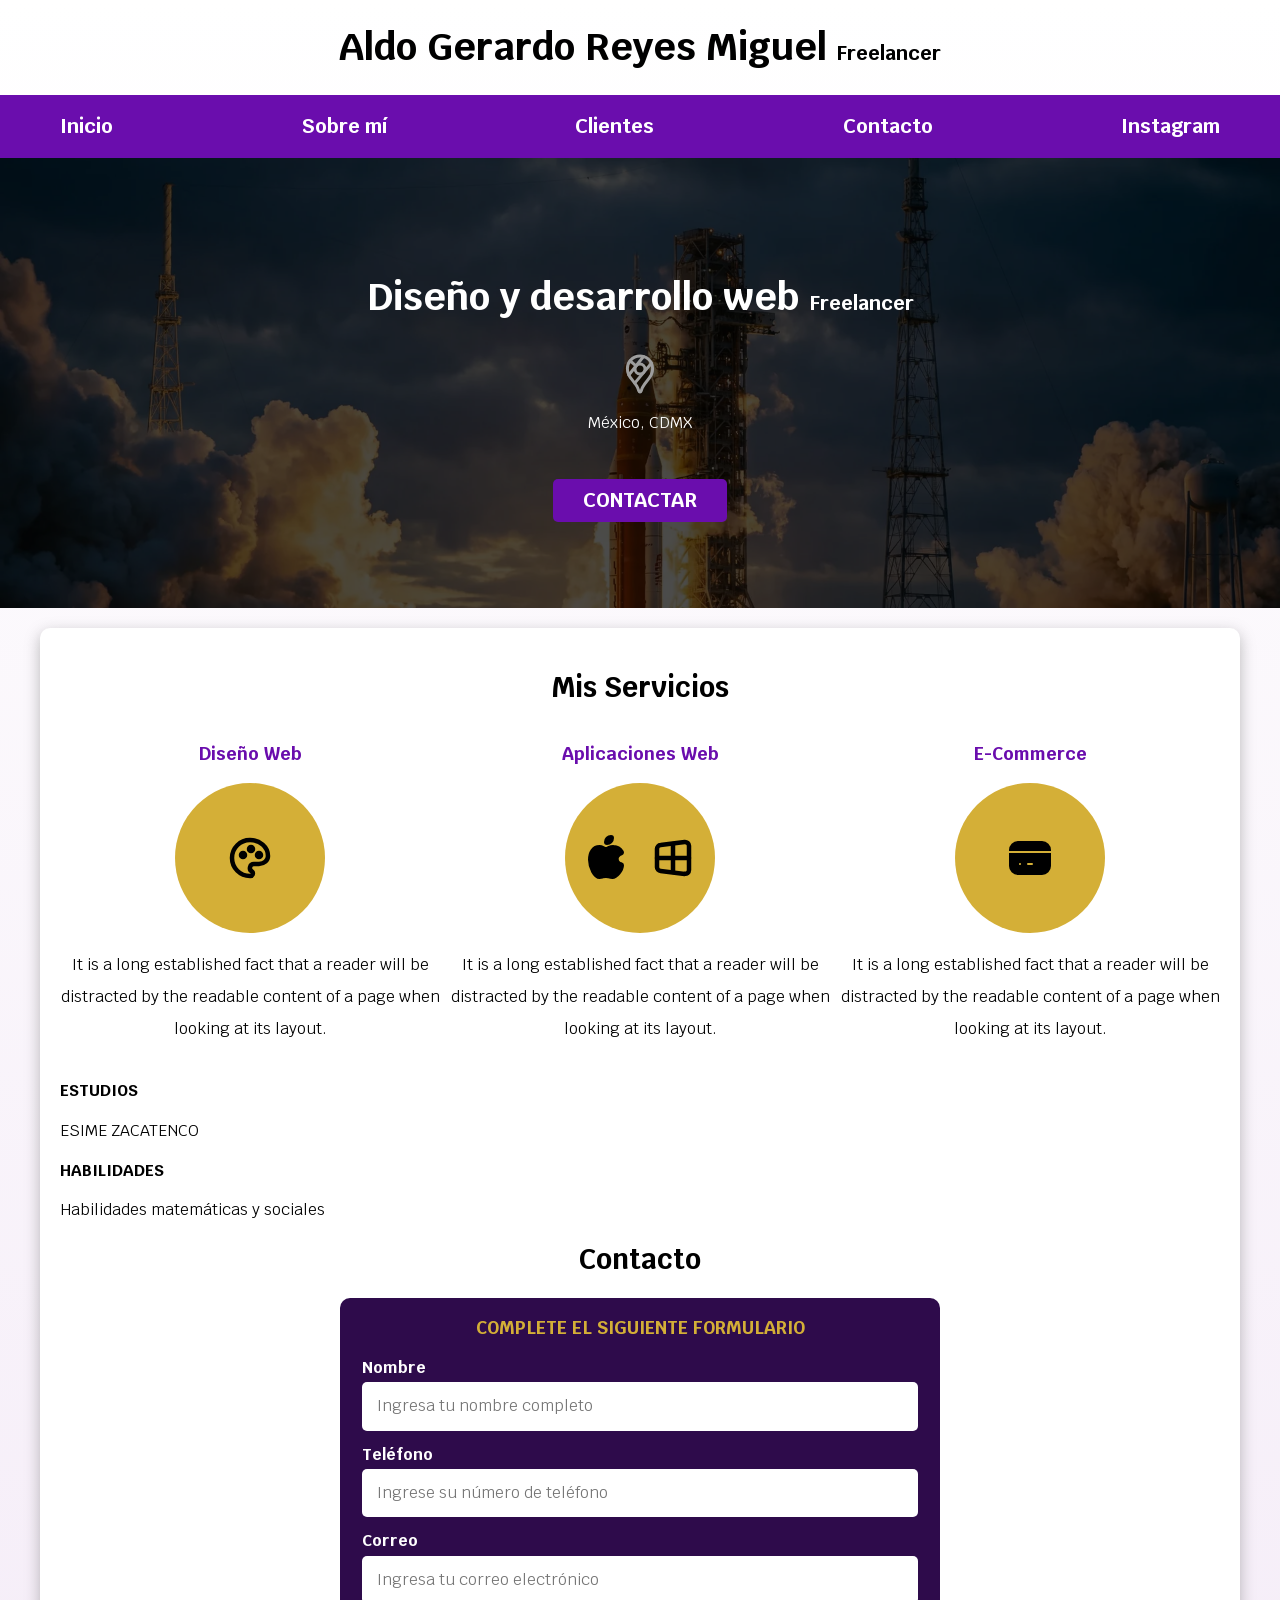
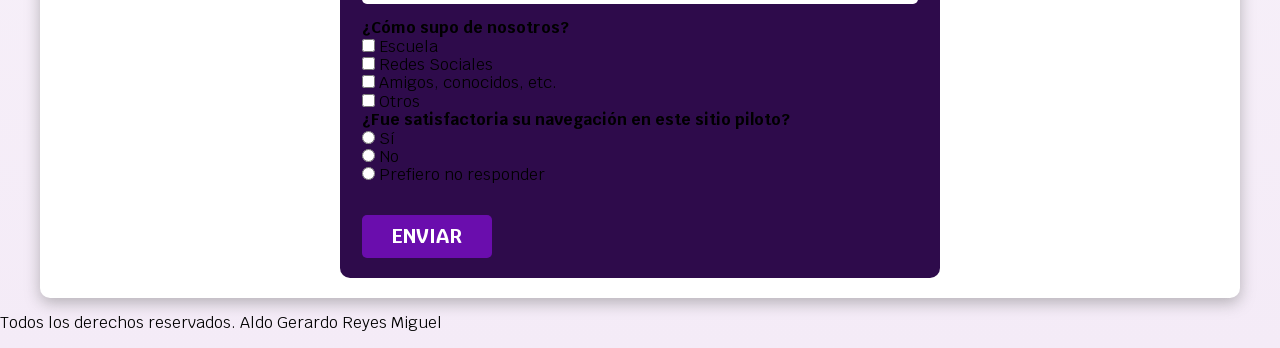
==== index.html @ 875f0329 "Add files via upload" ====
<!DOCTYPE html>
<html lang="es">
<head>
    <meta charset="UTF-8">
    <meta name="viewport" content="width=device-width, initial-scale=1.0">
    <title>Aldo Gerardo Reyes Miguel</title>
    <link rel="preload" href="normalize.css" as="style">
    <link rel="stylesheet" href="normalize.css"> 
    <link rel="preconnect" href="https://fonts.googleapis.com">
    <link rel="preconnect" href="https://fonts.gstatic.com" crossorigin>
    <link href="https://fonts.googleapis.com/css2?family=Krub&display=swap" rel="stylesheet">
    <link rel="preload" href="1_style.css" as="style">
    <link rel="stylesheet" href="1_style.css">
</head>
<body>
    
    <header>
        <h1 class="titulo">Aldo Gerardo Reyes Miguel <span>Freelancer</span></h1>
    </header>

    <div class="nav-bg">
        <nav class="navegacion-principal contenedor">
            <a href="#">Inicio</a>
            <a href="#">Sobre mí</a>
            <a href="#">Clientes</a>
            <a href="#">Contacto</a>
            <a href="https://www.instagram.com/aldoreyes__/" target="_blank" rel="noopener noreferrer">Instagram</a>
        </nav>
    </div>

    <section class="hero">
        <div class="contenido-hero">
            <h2 class="titulo">Diseño y desarrollo web <span>Freelancer</span></h2>
            <svg xmlns="http://www.w3.org/2000/svg" width="48" height="48" viewBox="0 0 24 24" fill="none" stroke="#9e9e9e" stroke-width="1.5" stroke-linecap="round" stroke-linejoin="round">
                <path d="M12 9.5m-2.5 0a2.5 2.5 0 1 0 5 0a2.5 2.5 0 1 0 -5 0" />
                <path d="M6.428 12.494l7.314 -9.252" />
                <path d="M10.002 7.935l-2.937 -2.545" />
                <path d="M17.693 6.593l-8.336 9.979" />
                <path d="M17.591 6.376c.472 .907 .715 1.914 .709 2.935a7.263 7.263 0 0 1 -.72 3.18a19.085 19.085 0 0 1 -2.089 3c-.784 .933 -1.49 1.93 -2.11 2.98c-.314 .62 -.568 1.27 -.757 1.938c-.121 .36 -.277 .591 -.622 .591c-.315 0 -.463 -.136 -.626 -.593a10.595 10.595 0 0 0 -.779 -1.978a18.18 18.18 0 0 0 -1.423 -2.091c-.877 -1.184 -2.179 -2.535 -2.853 -4.071a7.077 7.077 0 0 1 -.621 -2.967a6.226 6.226 0 0 1 1.476 -4.055a6.25 6.25 0 0 1 4.811 -2.245a6.462 6.462 0 0 1 1.918 .284a6.255 6.255 0 0 1 3.686 3.092z" />
            </svg>
            <p>México, CDMX</p>
            <a class="boton" href="#">Contactar</a>
        </div>
    </section>

    <main class="contenedor sombra">
        <h2>Mis Servicios</h2>
        <div class="servicios">
            <section class="servicio">
                <h3 class="tex">Diseño Web</h3>
                <div class="iconos">
                    <svg xmlns="http://www.w3.org/2000/svg" width="48" height="48" viewBox="0 0 24 24" fill="none" stroke="#000000" stroke-width="2.25" stroke-linecap="round" stroke-linejoin="round">
                        <path d="M12 21a9 9 0 0 1 0 -18c4.97 0 9 3.582 9 8c0 1.06 -.474 2.078 -1.318 2.828c-.844 .75 -1.989 1.172 -3.182 1.172h-2.5a2 2 0 0 0 -1 3.75a1.3 1.3 0 0 1 -1 2.25" />
                        <path d="M8.5 10.5m-1 0a1 1 0 1 0 2 0a1 1 0 1 0 -2 0" />
                        <path d="M12.5 7.5m-1 0a1 1 0 1 0 2 0a1 1 0 1 0 -2 0" />
                        <path d="M16.5 10.5m-1 0a1 1 0 1 0 2 0a1 1 0 1 0 -2 0" />
                    </svg>
                </div>
                <p>It is a long established fact that a reader will be distracted by the readable content of a page when looking at its layout.</p>
            </section>

            <section class="servicio">
                <h3>Aplicaciones Web</h3>
                <div class="iconos">
                    <svg xmlns="http://www.w3.org/2000/svg" width="48" height="48" viewBox="0 0 24 24" fill="currentColor">
                        <path d="M15.079 5.999l.239 .012c1.43 .097 3.434 1.013 4.508 2.586a1 1 0 0 1 -.344 1.44c-.05 .028 -.372 .158 -.497 .217a4.15 4.15 0 0 0 -.722 .431c-.614 .461 -.948 1.009 -.942 1.694c.01 .885 .339 1.454 .907 1.846c.208 .143 .436 .253 .666 .33c.126 .043 .426 .116 .444 .122a1 1 0 0 1 .662 .942c0 2.621 -3.04 6.381 -5.286 6.381c-.79 0 -1.272 -.091 -1.983 -.315l-.098 -.031c-.463 -.146 -.702 -.192 -1.133 -.192c-.52 0 -.863 .06 -1.518 .237l-.197 .053c-.575 .153 -.964 .226 -1.5 .248c-2.749 0 -5.285 -5.093 -5.285 -9.072c0 -3.87 1.786 -6.92 5.286 -6.92c.297 0 .598 .045 .909 .128c.403 .107 .774 .26 1.296 .508c.787 .374 .948 .44 1.009 .44h.016c.03 -.003 .128 -.047 1.056 -.457c1.061 -.467 1.864 -.685 2.746 -.616l-.24 -.012z" />
                        <path d="M14 1a1 1 0 0 1 1 1a3 3 0 0 1 -3 3a1 1 0 0 1 -1 -1a3 3 0 0 1 3 -3z" />
                    </svg>
                    <svg xmlns="http://www.w3.org/2000/svg" width="48" height="48" viewBox="0 0 24 24" fill="none" stroke="#000000" stroke-width="2.25" stroke-linecap="round" stroke-linejoin="round">
                        <path d="M17.8 20l-12 -1.5c-1 -.1 -1.8 -.9 -1.8 -1.9v-9.2c0 -1 .8 -1.8 1.8 -1.9l12 -1.5c1.2 -.1 2.2 .8 2.2 1.9v12.1c0 1.2 -1.1 2.1 -2.2 1.9z" />
                        <path d="M12 5l0 14" />
                        <path d="M4 12l16 0" />
                    </svg>
                </div>
                <p>It is a long established fact that a reader will be distracted by the readable content of a page when looking at its layout.</p>
            </section>

            <section class="servicio">
                <h3>E-Commerce</h3>
                <div class="iconos">
                    <svg xmlns="http://www.w3.org/2000/svg" width="48" height="48" viewBox="0 0 24 24" fill="currentColor">
                        <path d="M22 10v6a4 4 0 0 1 -4 4h-12a4 4 0 0 1 -4 -4v-6h20zm-14.99 4h-.01a1 1 0 1 0 .01 2a1 1 0 0 0 0 -2zm5.99 0h-2a1 1 0 0 0 0 2h2a1 1 0 0 0 0 -2zm5 -10a4 4 0 0 1 4 4h-20a4 4 0 0 1 4 -4h12z" />
                    </svg>
                </div>
                <p>It is a long established fact that a reader will be distracted by the readable content of a page when looking at its layout.</p>
            </section>
        </div>

        <aside>
            <h4>ESTUDIOS</h4>
            <p>ESIME ZACATENCO</p>
            <h4>HABILIDADES</h4>
            <p>Habilidades matemáticas y sociales</p>    
        </aside>
        
        <section>
            <h2>Contacto</h2>
            <form class="formulario">
                <fieldset>
                    <legend>Complete el siguiente formulario</legend>
                    <div class="contenedor campos">       
                        <div class="campo">
                            <label>Nombre</label>
                            <input class="input-text" type="text" placeholder="Ingresa tu nombre completo">
                        </div>
                        <div class="campo">
                            <label>Teléfono</label>
                            <input class="input-text" type="tel" placeholder="Ingrese su número de teléfono">
                        </div>
                        <div class="campo">
                            <label>Correo</label>
                            <input class="input-text" type="email" placeholder="Ingresa tu correo electrónico">
                        </div>
                        
                        <div class="campo-opciones">
                            <label><strong>¿Cómo supo de nosotros?</strong></label>
                            <div><label><input type="checkbox" name="origen" value="escuela"> Escuela</label></div>
                            <div><label><input type="checkbox" name="origen" value="redes_sociales"> Redes Sociales</label></div>
                            <div><label><input type="checkbox" name="origen" value="amigos"> Amigos, conocidos, etc.</label></div>
                            <div><label><input type="checkbox" name="origen" value="otros"> Otros</label></div>
                        </div>

                        <div class="campo-opciones">
                            <label><strong>¿Fue satisfactoria su navegación en este sitio piloto?</strong></label>
                            <div><label><input type="radio" name="satisfaccion" value="si"> Sí</label></div>
                            <div><label><input type="radio" name="satisfaccion" value="no"> No</label></div>
                            <div><label><input type="radio" name="satisfaccion" value="prefiero_no"> Prefiero no responder</label></div>
                        </div>
                    </div> 
                    <input class="boton" type="submit" value="Enviar">
                </fieldset>
            </form>
        </section>
    </main>

    <footer>
        <p>Todos los derechos reservados. Aldo Gerardo Reyes Miguel</p>
    </footer>
</body>
</html>
---- 1_style.css ----
:root {
    --blanco: #FFFFFF;
    --negro: #000000;
    --primario: #D4AF37;   /* Dorado */
    --secundario: #6A0DAD; /* Morado base */
    --terciario: #2E0B4B;  /* Morado oscuro para fondos pesados */
    --terciarioc: #F4EBF7; /* Morado súper claro para fondos/gradientes */
    --fuente-principal: 'Krub', sans-serif;
}

html {
    font-size: 62.5%;
    box-sizing: border-box;
}

*, *:before, *:after {
    box-sizing: inherit;
}

body {
    font-size: 1.6rem; /* Cambiado a rem para mantener proporción con html */
    font-family: var(--fuente-principal);
    background-image: linear-gradient(to top, var(--terciarioc) 0%, var(--blanco) 100%);
}

.contenedor {
    max-width: 120rem;
    margin: 0 auto;
}

.boton {
    display: flex;
    background-color: var(--secundario);
    color: var(--blanco);
    padding: 1rem 3rem;
    margin-top: 3rem;
    font-size: 2rem;
    text-decoration: none;
    text-transform: uppercase;
    font-weight: bold;
    border-radius: .5rem;
    width: auto;
    align-items: center;
    justify-content: center;
    border: none;
    transition: background-color 0.3s ease; /* Transición suave */
}

.boton:hover {
    background-color: var(--primario);
    color: var(--negro);
    cursor: pointer;
}

.sombra {
    box-shadow: 0px 5px 15px 0px rgba(112, 112, 112, 0.48);
    background-color: var(--blanco);
    padding: 2rem;
    border-radius: 1rem;
}

h1 { font-size: 3.8rem; }
h2 { font-size: 2.8rem; }
h3 { font-size: 1.8rem; }

h1, h2, h3 {
    text-align: center;  
}

.titulo {
    font-family: var(--fuente-principal);
    text-align: center;
    font-size: 3.8rem;
}

.titulo span {
    font-size: 2rem; 
}

.nav-bg {
    background-color: var(--secundario);
}

.navegacion-principal {
    display: flex;
    flex-direction: column;   
    background-color: var(--secundario);
    padding: 1rem;
    align-items: center;
}

/* Corrección de 'min-weidth' a 'min-width' */
@media (min-width: 768px) {
    .navegacion-principal {
        flex-direction: row;
        justify-content: space-between;
    }
}

.navegacion-principal a {
    text-align: center;
    font-size: 2rem;
    color: var(--blanco);
    text-decoration: none;
    font-weight: bold;
    padding: 1rem;
    transition: background-color 0.3s ease;
}

.navegacion-principal a:hover {
    background-color: var(--primario);
    color: var(--negro);
}

.hero {
    background-image: url('artemisii.png'); /* Añadidas comillas por buena práctica */
    background-repeat: no-repeat;
    background-size: cover;
    height: 450px;
    position: relative;
    margin-bottom: 2rem;
}

.contenido-hero {
    position: absolute;
    background-color: rgb(0 0 0 / 70%); /* Formato más moderno y limpio */
    width: 100%;
    height: 100%;
    display: flex;
    flex-direction: column;
    align-items: center;
    justify-content: center;
}

.contenido-hero h2, 
.contenido-hero p {
    color: var(--blanco);
}

.contenido-hero .ubicacion {
    display: flex;
    align-items: flex-end;
}

.servicios {
    display: grid;
    grid-template-columns: 1fr; /* Móvil primero (1 columna) */
    column-gap: 1rem;
    row-gap: 2rem;
}

/* Las 3 columnas ahora solo se aplican en escritorio */
@media (min-width: 768px) {
    .servicios {
        grid-template-columns: repeat(3, 1fr);
    }
}

.servicio {
    display: flex;
    flex-direction: column;
    align-items: center;
}

.servicio .iconos {
    height: 15rem;
    width: 15rem;
    background-color: var(--primario);
    border-radius: 50%;
    display: flex;
    justify-content: space-evenly;
    align-items: center;
}

/* Forzar que los íconos se vean bien sobre el fondo dorado */
.servicio .iconos svg {
    color: var(--negro);
    stroke: var(--negro);
}

.servicio h3 {
    color: var(--secundario);
    font-weight: 700; /* Lo hice un poco más grueso para que resalte más */
}

.servicio p {
    line-height: 2;
    text-align: center;
}

.formulario {
    background-color: var(--terciario);
    width: min(60rem, 100%);
    margin: 0 auto;
    padding: 2rem;
    border-radius: 1rem;
}

.formulario fieldset {
    border: none;
    padding: 0; /* Limpiar padding nativo del fieldset */
}

.formulario legend {
    text-align: center;
    font-size: 1.8rem;
    text-transform: uppercase;
    font-weight: 700;
    margin-bottom: 2rem;
    color: var(--primario);
}

.campo {
    margin-bottom: 1.5rem;
}

.campo label {
    color: var(--blanco);
    font-weight: bold;
    margin-bottom: .5rem;
    display: block;
}

.input-text {
    width: 100%;
    border: none;
    padding: 1.5rem;
    border-radius: .5rem;
}

/* Ajustes adicionales en tablet para evitar conflicto con el background global */
@media(min-width: 480px){
    /* Comentado porque aplicar fondo oscuro global en desktop rompe el diseño 
    body { background-color: var(--terciario); } */
    .navegacion-principal {
        flex-direction: row;
    }
}
---- 1_style.css ----
:root {
    --blanco: #FFFFFF;
    --negro: #000000;
    --primario: #D4AF37;   /* Dorado */
    --secundario: #6A0DAD; /* Morado base */
    --terciario: #2E0B4B;  /* Morado oscuro para fondos pesados */
    --terciarioc: #F4EBF7; /* Morado súper claro para fondos/gradientes */
    --fuente-principal: 'Krub', sans-serif;
}

html {
    font-size: 62.5%;
    box-sizing: border-box;
}

*, *:before, *:after {
    box-sizing: inherit;
}

body {
    font-size: 1.6rem; /* Cambiado a rem para mantener proporción con html */
    font-family: var(--fuente-principal);
    background-image: linear-gradient(to top, var(--terciarioc) 0%, var(--blanco) 100%);
}

.contenedor {
    max-width: 120rem;
    margin: 0 auto;
}

.boton {
    display: flex;
    background-color: var(--secundario);
    color: var(--blanco);
    padding: 1rem 3rem;
    margin-top: 3rem;
    font-size: 2rem;
    text-decoration: none;
    text-transform: uppercase;
    font-weight: bold;
    border-radius: .5rem;
    width: auto;
    align-items: center;
    justify-content: center;
    border: none;
    transition: background-color 0.3s ease; /* Transición suave */
}

.boton:hover {
    background-color: var(--primario);
    color: var(--negro);
    cursor: pointer;
}

.sombra {
    box-shadow: 0px 5px 15px 0px rgba(112, 112, 112, 0.48);
    background-color: var(--blanco);
    padding: 2rem;
    border-radius: 1rem;
}

h1 { font-size: 3.8rem; }
h2 { font-size: 2.8rem; }
h3 { font-size: 1.8rem; }

h1, h2, h3 {
    text-align: center;  
}

.titulo {
    font-family: var(--fuente-principal);
    text-align: center;
    font-size: 3.8rem;
}

.titulo span {
    font-size: 2rem; 
}

.nav-bg {
    background-color: var(--secundario);
}

.navegacion-principal {
    display: flex;
    flex-direction: column;   
    background-color: var(--secundario);
    padding: 1rem;
    align-items: center;
}

/* Corrección de 'min-weidth' a 'min-width' */
@media (min-width: 768px) {
    .navegacion-principal {
        flex-direction: row;
        justify-content: space-between;
    }
}

.navegacion-principal a {
    text-align: center;
    font-size: 2rem;
    color: var(--blanco);
    text-decoration: none;
    font-weight: bold;
    padding: 1rem;
    transition: background-color 0.3s ease;
}

.navegacion-principal a:hover {
    background-color: var(--primario);
    color: var(--negro);
}

.hero {
    background-image: url('artemisii.png'); /* Añadidas comillas por buena práctica */
    background-repeat: no-repeat;
    background-size: cover;
    height: 450px;
    position: relative;
    margin-bottom: 2rem;
}

.contenido-hero {
    position: absolute;
    background-color: rgb(0 0 0 / 70%); /* Formato más moderno y limpio */
    width: 100%;
    height: 100%;
    display: flex;
    flex-direction: column;
    align-items: center;
    justify-content: center;
}

.contenido-hero h2, 
.contenido-hero p {
    color: var(--blanco);
}

.contenido-hero .ubicacion {
    display: flex;
    align-items: flex-end;
}

.servicios {
    display: grid;
    grid-template-columns: 1fr; /* Móvil primero (1 columna) */
    column-gap: 1rem;
    row-gap: 2rem;
}

/* Las 3 columnas ahora solo se aplican en escritorio */
@media (min-width: 768px) {
    .servicios {
        grid-template-columns: repeat(3, 1fr);
    }
}

.servicio {
    display: flex;
    flex-direction: column;
    align-items: center;
}

.servicio .iconos {
    height: 15rem;
    width: 15rem;
    background-color: var(--primario);
    border-radius: 50%;
    display: flex;
    justify-content: space-evenly;
    align-items: center;
}

/* Forzar que los íconos se vean bien sobre el fondo dorado */
.servicio .iconos svg {
    color: var(--negro);
    stroke: var(--negro);
}

.servicio h3 {
    color: var(--secundario);
    font-weight: 700; /* Lo hice un poco más grueso para que resalte más */
}

.servicio p {
    line-height: 2;
    text-align: center;
}

.formulario {
    background-color: var(--terciario);
    width: min(60rem, 100%);
    margin: 0 auto;
    padding: 2rem;
    border-radius: 1rem;
}

.formulario fieldset {
    border: none;
    padding: 0; /* Limpiar padding nativo del fieldset */
}

.formulario legend {
    text-align: center;
    font-size: 1.8rem;
    text-transform: uppercase;
    font-weight: 700;
    margin-bottom: 2rem;
    color: var(--primario);
}

.campo {
    margin-bottom: 1.5rem;
}

.campo label {
    color: var(--blanco);
    font-weight: bold;
    margin-bottom: .5rem;
    display: block;
}

.input-text {
    width: 100%;
    border: none;
    padding: 1.5rem;
    border-radius: .5rem;
}

/* Ajustes adicionales en tablet para evitar conflicto con el background global */
@media(min-width: 480px){
    /* Comentado porque aplicar fondo oscuro global en desktop rompe el diseño 
    body { background-color: var(--terciario); } */
    .navegacion-principal {
        flex-direction: row;
    }
}
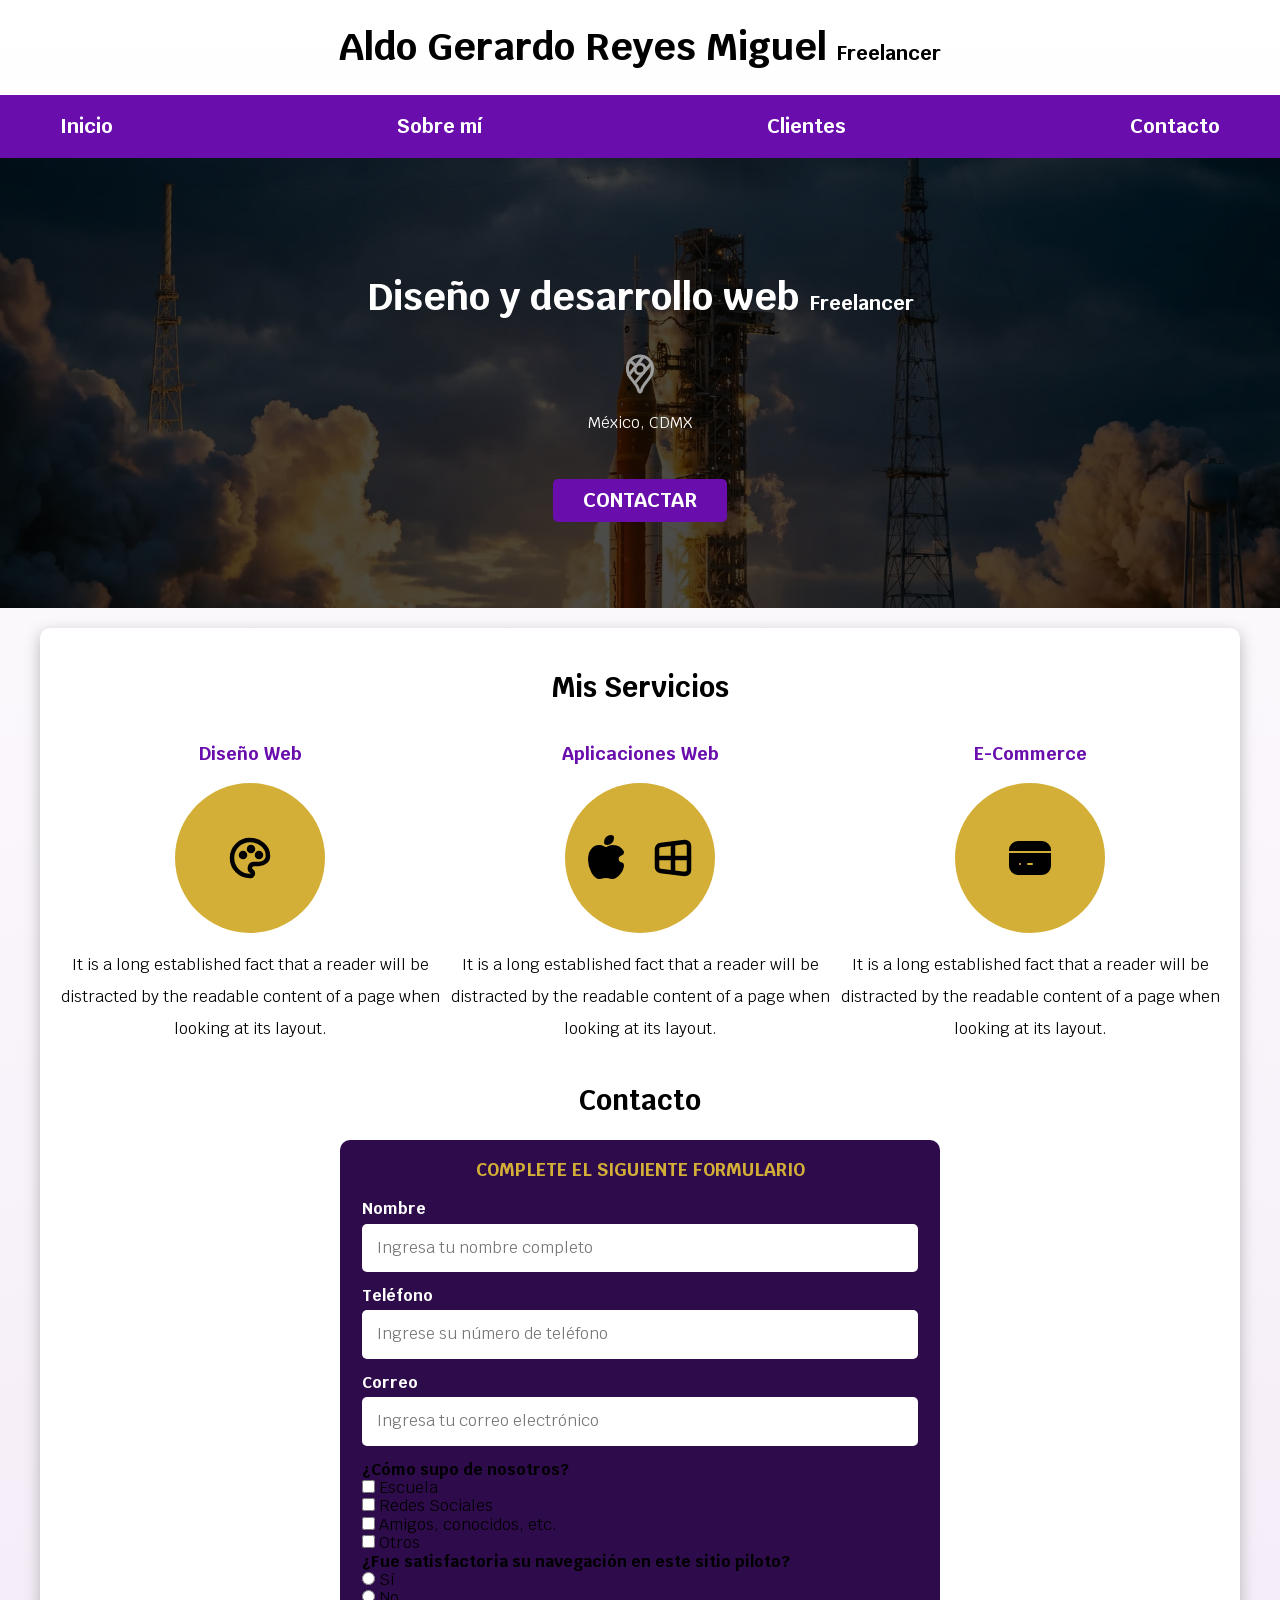
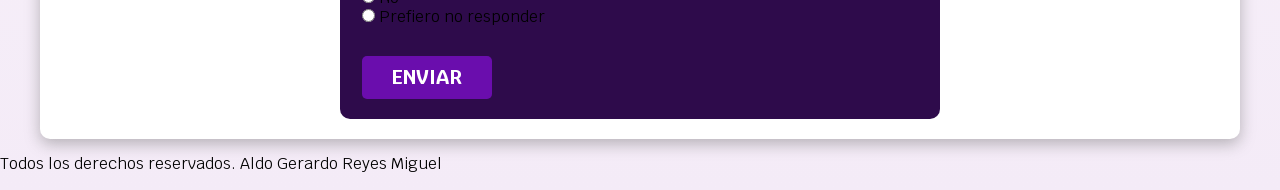
==== commit 2563b041: "Update index.html" ====
--- a/index.html
+++ b/index.html
@@ -24,7 +24,6 @@
             <a href="#">Sobre mí</a>
             <a href="#">Clientes</a>
             <a href="#">Contacto</a>
-            <a href="https://www.instagram.com/aldoreyes__/" target="_blank" rel="noopener noreferrer">Instagram</a>
         </nav>
     </div>
 
@@ -85,14 +84,6 @@
                 <p>It is a long established fact that a reader will be distracted by the readable content of a page when looking at its layout.</p>
             </section>
         </div>
-
-        <aside>
-            <h4>ESTUDIOS</h4>
-            <p>ESIME ZACATENCO</p>
-            <h4>HABILIDADES</h4>
-            <p>Habilidades matemáticas y sociales</p>    
-        </aside>
-        
         <section>
             <h2>Contacto</h2>
             <form class="formulario">
@@ -137,4 +128,4 @@
         <p>Todos los derechos reservados. Aldo Gerardo Reyes Miguel</p>
     </footer>
 </body>
-</html>+</html>
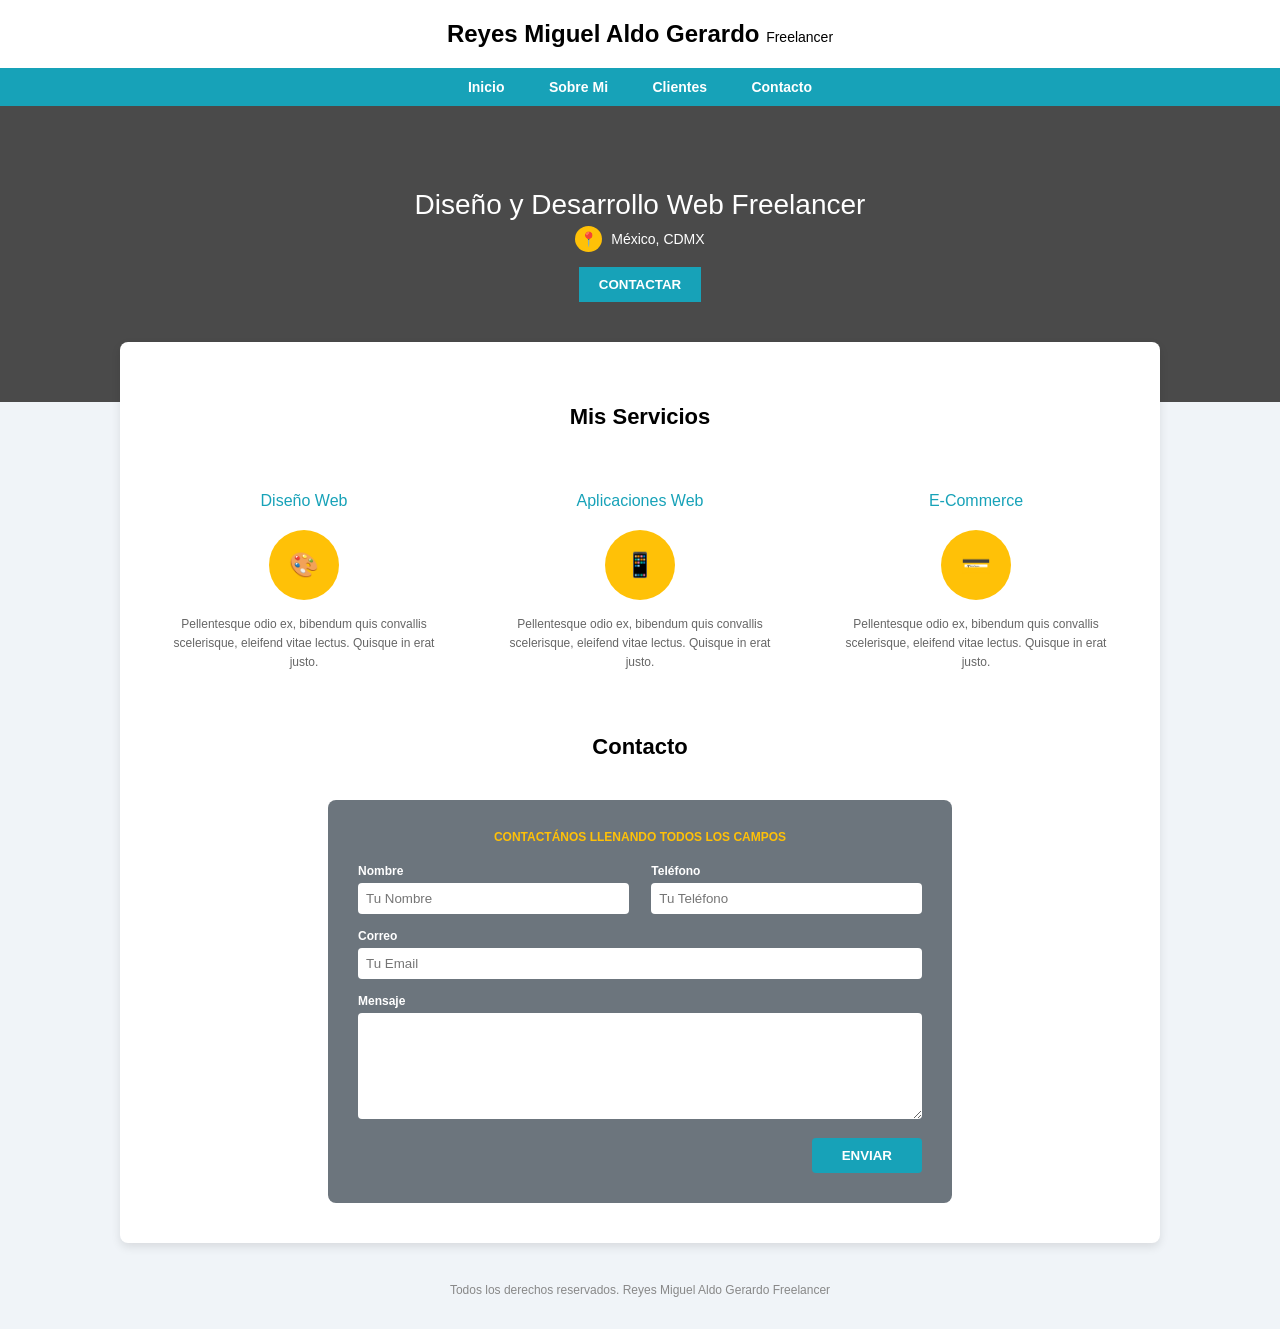
==== commit 94ec5c2f: "Add files via upload" ====
--- a/index.html
+++ b/index.html
@@ -1,131 +1,93 @@
-<!DOCTYPE html>
-<html lang="es">
-<head>
-    <meta charset="UTF-8">
-    <meta name="viewport" content="width=device-width, initial-scale=1.0">
-    <title>Aldo Gerardo Reyes Miguel</title>
-    <link rel="preload" href="normalize.css" as="style">
-    <link rel="stylesheet" href="normalize.css"> 
-    <link rel="preconnect" href="https://fonts.googleapis.com">
-    <link rel="preconnect" href="https://fonts.gstatic.com" crossorigin>
-    <link href="https://fonts.googleapis.com/css2?family=Krub&display=swap" rel="stylesheet">
-    <link rel="preload" href="1_style.css" as="style">
-    <link rel="stylesheet" href="1_style.css">
-</head>
-<body>
-    
-    <header>
-        <h1 class="titulo">Aldo Gerardo Reyes Miguel <span>Freelancer</span></h1>
-    </header>
-
-    <div class="nav-bg">
-        <nav class="navegacion-principal contenedor">
-            <a href="#">Inicio</a>
-            <a href="#">Sobre mí</a>
-            <a href="#">Clientes</a>
-            <a href="#">Contacto</a>
-        </nav>
-    </div>
-
-    <section class="hero">
-        <div class="contenido-hero">
-            <h2 class="titulo">Diseño y desarrollo web <span>Freelancer</span></h2>
-            <svg xmlns="http://www.w3.org/2000/svg" width="48" height="48" viewBox="0 0 24 24" fill="none" stroke="#9e9e9e" stroke-width="1.5" stroke-linecap="round" stroke-linejoin="round">
-                <path d="M12 9.5m-2.5 0a2.5 2.5 0 1 0 5 0a2.5 2.5 0 1 0 -5 0" />
-                <path d="M6.428 12.494l7.314 -9.252" />
-                <path d="M10.002 7.935l-2.937 -2.545" />
-                <path d="M17.693 6.593l-8.336 9.979" />
-                <path d="M17.591 6.376c.472 .907 .715 1.914 .709 2.935a7.263 7.263 0 0 1 -.72 3.18a19.085 19.085 0 0 1 -2.089 3c-.784 .933 -1.49 1.93 -2.11 2.98c-.314 .62 -.568 1.27 -.757 1.938c-.121 .36 -.277 .591 -.622 .591c-.315 0 -.463 -.136 -.626 -.593a10.595 10.595 0 0 0 -.779 -1.978a18.18 18.18 0 0 0 -1.423 -2.091c-.877 -1.184 -2.179 -2.535 -2.853 -4.071a7.077 7.077 0 0 1 -.621 -2.967a6.226 6.226 0 0 1 1.476 -4.055a6.25 6.25 0 0 1 4.811 -2.245a6.462 6.462 0 0 1 1.918 .284a6.255 6.255 0 0 1 3.686 3.092z" />
-            </svg>
-            <p>México, CDMX</p>
-            <a class="boton" href="#">Contactar</a>
-        </div>
-    </section>
-
-    <main class="contenedor sombra">
-        <h2>Mis Servicios</h2>
-        <div class="servicios">
-            <section class="servicio">
-                <h3 class="tex">Diseño Web</h3>
-                <div class="iconos">
-                    <svg xmlns="http://www.w3.org/2000/svg" width="48" height="48" viewBox="0 0 24 24" fill="none" stroke="#000000" stroke-width="2.25" stroke-linecap="round" stroke-linejoin="round">
-                        <path d="M12 21a9 9 0 0 1 0 -18c4.97 0 9 3.582 9 8c0 1.06 -.474 2.078 -1.318 2.828c-.844 .75 -1.989 1.172 -3.182 1.172h-2.5a2 2 0 0 0 -1 3.75a1.3 1.3 0 0 1 -1 2.25" />
-                        <path d="M8.5 10.5m-1 0a1 1 0 1 0 2 0a1 1 0 1 0 -2 0" />
-                        <path d="M12.5 7.5m-1 0a1 1 0 1 0 2 0a1 1 0 1 0 -2 0" />
-                        <path d="M16.5 10.5m-1 0a1 1 0 1 0 2 0a1 1 0 1 0 -2 0" />
-                    </svg>
-                </div>
-                <p>It is a long established fact that a reader will be distracted by the readable content of a page when looking at its layout.</p>
-            </section>
-
-            <section class="servicio">
-                <h3>Aplicaciones Web</h3>
-                <div class="iconos">
-                    <svg xmlns="http://www.w3.org/2000/svg" width="48" height="48" viewBox="0 0 24 24" fill="currentColor">
-                        <path d="M15.079 5.999l.239 .012c1.43 .097 3.434 1.013 4.508 2.586a1 1 0 0 1 -.344 1.44c-.05 .028 -.372 .158 -.497 .217a4.15 4.15 0 0 0 -.722 .431c-.614 .461 -.948 1.009 -.942 1.694c.01 .885 .339 1.454 .907 1.846c.208 .143 .436 .253 .666 .33c.126 .043 .426 .116 .444 .122a1 1 0 0 1 .662 .942c0 2.621 -3.04 6.381 -5.286 6.381c-.79 0 -1.272 -.091 -1.983 -.315l-.098 -.031c-.463 -.146 -.702 -.192 -1.133 -.192c-.52 0 -.863 .06 -1.518 .237l-.197 .053c-.575 .153 -.964 .226 -1.5 .248c-2.749 0 -5.285 -5.093 -5.285 -9.072c0 -3.87 1.786 -6.92 5.286 -6.92c.297 0 .598 .045 .909 .128c.403 .107 .774 .26 1.296 .508c.787 .374 .948 .44 1.009 .44h.016c.03 -.003 .128 -.047 1.056 -.457c1.061 -.467 1.864 -.685 2.746 -.616l-.24 -.012z" />
-                        <path d="M14 1a1 1 0 0 1 1 1a3 3 0 0 1 -3 3a1 1 0 0 1 -1 -1a3 3 0 0 1 3 -3z" />
-                    </svg>
-                    <svg xmlns="http://www.w3.org/2000/svg" width="48" height="48" viewBox="0 0 24 24" fill="none" stroke="#000000" stroke-width="2.25" stroke-linecap="round" stroke-linejoin="round">
-                        <path d="M17.8 20l-12 -1.5c-1 -.1 -1.8 -.9 -1.8 -1.9v-9.2c0 -1 .8 -1.8 1.8 -1.9l12 -1.5c1.2 -.1 2.2 .8 2.2 1.9v12.1c0 1.2 -1.1 2.1 -2.2 1.9z" />
-                        <path d="M12 5l0 14" />
-                        <path d="M4 12l16 0" />
-                    </svg>
-                </div>
-                <p>It is a long established fact that a reader will be distracted by the readable content of a page when looking at its layout.</p>
-            </section>
-
-            <section class="servicio">
-                <h3>E-Commerce</h3>
-                <div class="iconos">
-                    <svg xmlns="http://www.w3.org/2000/svg" width="48" height="48" viewBox="0 0 24 24" fill="currentColor">
-                        <path d="M22 10v6a4 4 0 0 1 -4 4h-12a4 4 0 0 1 -4 -4v-6h20zm-14.99 4h-.01a1 1 0 1 0 .01 2a1 1 0 0 0 0 -2zm5.99 0h-2a1 1 0 0 0 0 2h2a1 1 0 0 0 0 -2zm5 -10a4 4 0 0 1 4 4h-20a4 4 0 0 1 4 -4h12z" />
-                    </svg>
-                </div>
-                <p>It is a long established fact that a reader will be distracted by the readable content of a page when looking at its layout.</p>
-            </section>
-        </div>
-        <section>
-            <h2>Contacto</h2>
-            <form class="formulario">
-                <fieldset>
-                    <legend>Complete el siguiente formulario</legend>
-                    <div class="contenedor campos">       
-                        <div class="campo">
-                            <label>Nombre</label>
-                            <input class="input-text" type="text" placeholder="Ingresa tu nombre completo">
-                        </div>
-                        <div class="campo">
-                            <label>Teléfono</label>
-                            <input class="input-text" type="tel" placeholder="Ingrese su número de teléfono">
-                        </div>
-                        <div class="campo">
-                            <label>Correo</label>
-                            <input class="input-text" type="email" placeholder="Ingresa tu correo electrónico">
-                        </div>
-                        
-                        <div class="campo-opciones">
-                            <label><strong>¿Cómo supo de nosotros?</strong></label>
-                            <div><label><input type="checkbox" name="origen" value="escuela"> Escuela</label></div>
-                            <div><label><input type="checkbox" name="origen" value="redes_sociales"> Redes Sociales</label></div>
-                            <div><label><input type="checkbox" name="origen" value="amigos"> Amigos, conocidos, etc.</label></div>
-                            <div><label><input type="checkbox" name="origen" value="otros"> Otros</label></div>
-                        </div>
-
-                        <div class="campo-opciones">
-                            <label><strong>¿Fue satisfactoria su navegación en este sitio piloto?</strong></label>
-                            <div><label><input type="radio" name="satisfaccion" value="si"> Sí</label></div>
-                            <div><label><input type="radio" name="satisfaccion" value="no"> No</label></div>
-                            <div><label><input type="radio" name="satisfaccion" value="prefiero_no"> Prefiero no responder</label></div>
-                        </div>
-                    </div> 
-                    <input class="boton" type="submit" value="Enviar">
-                </fieldset>
-            </form>
-        </section>
-    </main>
-
-    <footer>
-        <p>Todos los derechos reservados. Aldo Gerardo Reyes Miguel</p>
-    </footer>
-</body>
-</html>
+<!DOCTYPE html>
+<html lang="es">
+<head>
+    <meta charset="UTF-8">
+    <meta name="viewport" content="width=device-width, initial-scale=1.0">
+    <title>Reyes Miguel Aldo Gerardo - Freelancer</title>
+    <link rel="stylesheet" href="style.css">
+</head>
+<body>
+
+    <header>
+        <h1>Reyes Miguel Aldo Gerardo <span>Freelancer</span></h1>
+    </header>
+
+    <nav>
+        <a href="#">Inicio</a>
+        <a href="#">Sobre Mi</a>
+        <a href="#">Clientes</a>
+        <a href="#">Contacto</a>
+    </nav>
+
+    <section class="hero">
+        <h2>Diseño y Desarrollo Web Freelancer</h2>
+        <div class="ubicacion">
+            <span class="icono">📍</span> México, CDMX
+        </div>
+        <button class="btn-hero">CONTACTAR</button>
+    </section>
+
+    <main class="contenedor">
+        <section class="servicios-seccion">
+            <h3>Mis Servicios</h3>
+            
+            <div class="servicios-grid">
+                <div class="servicio">
+                    <h4>Diseño Web</h4>
+                    <div class="circulo">🎨</div>
+                    <p>Pellentesque odio ex, bibendum quis convallis scelerisque, eleifend vitae lectus. Quisque in erat justo.</p>
+                </div>
+                
+                <div class="servicio">
+                    <h4>Aplicaciones Web</h4>
+                    <div class="circulo">📱</div>
+                    <p>Pellentesque odio ex, bibendum quis convallis scelerisque, eleifend vitae lectus. Quisque in erat justo.</p>
+                </div>
+                
+                <div class="servicio">
+                    <h4>E-Commerce</h4>
+                    <div class="circulo">💳</div>
+                    <p>Pellentesque odio ex, bibendum quis convallis scelerisque, eleifend vitae lectus. Quisque in erat justo.</p>
+                </div>
+            </div>
+        </section>
+
+        <section class="contacto-seccion">
+            <h3>Contacto</h3>
+            
+            <form class="formulario">
+                <p class="aviso">CONTACTÁNOS LLENANDO TODOS LOS CAMPOS</p>
+                
+                <div class="fila">
+                    <div class="campo">
+                        <label>Nombre</label>
+                        <input type="text" placeholder="Tu Nombre">
+                    </div>
+                    
+                    <div class="campo">
+                        <label>Teléfono</label>
+                        <input type="text" placeholder="Tu Teléfono">
+                    </div>
+                </div>
+                
+                <div class="campo">
+                    <label>Correo</label>
+                    <input type="email" placeholder="Tu Email">
+                </div>
+                
+                <div class="campo">
+                    <label>Mensaje</label>
+                    <textarea rows="6"></textarea>
+                </div>
+                
+                <button type="submit" class="btn-enviar">ENVIAR</button>
+            </form>
+        </section>
+    </main>
+
+    <footer>
+        <p>Todos los derechos reservados. Reyes Miguel Aldo Gerardo Freelancer</p>
+    </footer>
+
+</body>
+</html>
--- a/style.css
+++ b/style.css
@@ -0,0 +1,194 @@
+body {
+    font-family: Arial, sans-serif;
+    margin: 0;
+    padding: 0;
+    background-color: #f0f4f8;
+}
+
+header {
+    text-align: center;
+    background-color: white;
+    padding: 20px;
+}
+
+header h1 {
+    margin: 0;
+    font-size: 24px;
+    color: black;
+}
+
+header span {
+    font-size: 14px;
+    font-weight: normal;
+}
+
+nav {
+    background-color: #17a2b8;
+    text-align: center;
+    padding: 10px 0;
+}
+
+nav a {
+    color: white;
+    text-decoration: none;
+    margin: 0 20px;
+    font-weight: bold;
+    font-size: 14px;
+}
+
+.hero {
+    background-color: #4a4a4a;
+    color: white;
+    text-align: center;
+    padding: 60px 20px 100px 20px;
+}
+
+.hero h2 {
+    font-size: 28px;
+    margin-bottom: 10px;
+    font-weight: normal;
+}
+
+.ubicacion {
+    font-size: 14px;
+    margin-bottom: 20px;
+}
+
+.icono {
+    background-color: #ffc107;
+    border-radius: 50%;
+    padding: 5px;
+    margin-right: 5px;
+}
+
+.btn-hero {
+    background-color: #17a2b8;
+    color: white;
+    border: none;
+    padding: 10px 20px;
+    font-weight: bold;
+    cursor: pointer;
+}
+
+.contenedor {
+    background-color: white;
+    width: 75%;
+    margin: -60px auto 40px auto;
+    padding: 40px;
+    box-shadow: 0px 4px 10px rgba(0,0,0,0.1);
+    border-radius: 8px;
+}
+
+h3 {
+    text-align: center;
+    font-size: 22px;
+    margin-bottom: 40px;
+}
+
+.servicios-grid {
+    display: flex;
+    justify-content: space-between;
+    margin-bottom: 50px;
+}
+
+.servicio {
+    width: 30%;
+    text-align: center;
+}
+
+.servicio h4 {
+    color: #17a2b8;
+    font-weight: normal;
+    margin-bottom: 20px;
+}
+
+.circulo {
+    width: 70px;
+    height: 70px;
+    background-color: #ffc107;
+    border-radius: 50%;
+    margin: 0 auto;
+    font-size: 24px;
+    display: flex;
+    align-items: center;
+    justify-content: center;
+    color: black;
+}
+
+.servicio p {
+    font-size: 12px;
+    color: #666;
+    margin-top: 15px;
+    line-height: 1.6;
+}
+
+.formulario {
+    background-color: #6c757d;
+    width: 65%;
+    margin: 0 auto;
+    padding: 30px;
+    border-radius: 8px;
+    box-sizing: border-box;
+}
+
+.aviso {
+    color: #ffc107;
+    text-align: center;
+    font-size: 12px;
+    margin-top: 0;
+    margin-bottom: 20px;
+    font-weight: bold;
+}
+
+.fila {
+    display: flex;
+    justify-content: space-between;
+}
+
+.fila .campo {
+    width: 48%;
+}
+
+.campo {
+    margin-bottom: 15px;
+}
+
+.campo label {
+    display: block;
+    color: white;
+    font-size: 12px;
+    margin-bottom: 5px;
+    font-weight: bold;
+}
+
+.campo input, .campo textarea {
+    width: 100%;
+    padding: 8px;
+    border: none;
+    border-radius: 4px;
+    box-sizing: border-box;
+}
+
+.btn-enviar {
+    background-color: #17a2b8;
+    color: white;
+    border: none;
+    padding: 10px 30px;
+    font-weight: bold;
+    float: right;
+    cursor: pointer;
+    border-radius: 4px;
+}
+
+.formulario::after {
+    content: "";
+    display: table;
+    clear: both;
+}
+
+footer {
+    text-align: center;
+    font-size: 12px;
+    color: #888;
+    padding-bottom: 20px;
+}
